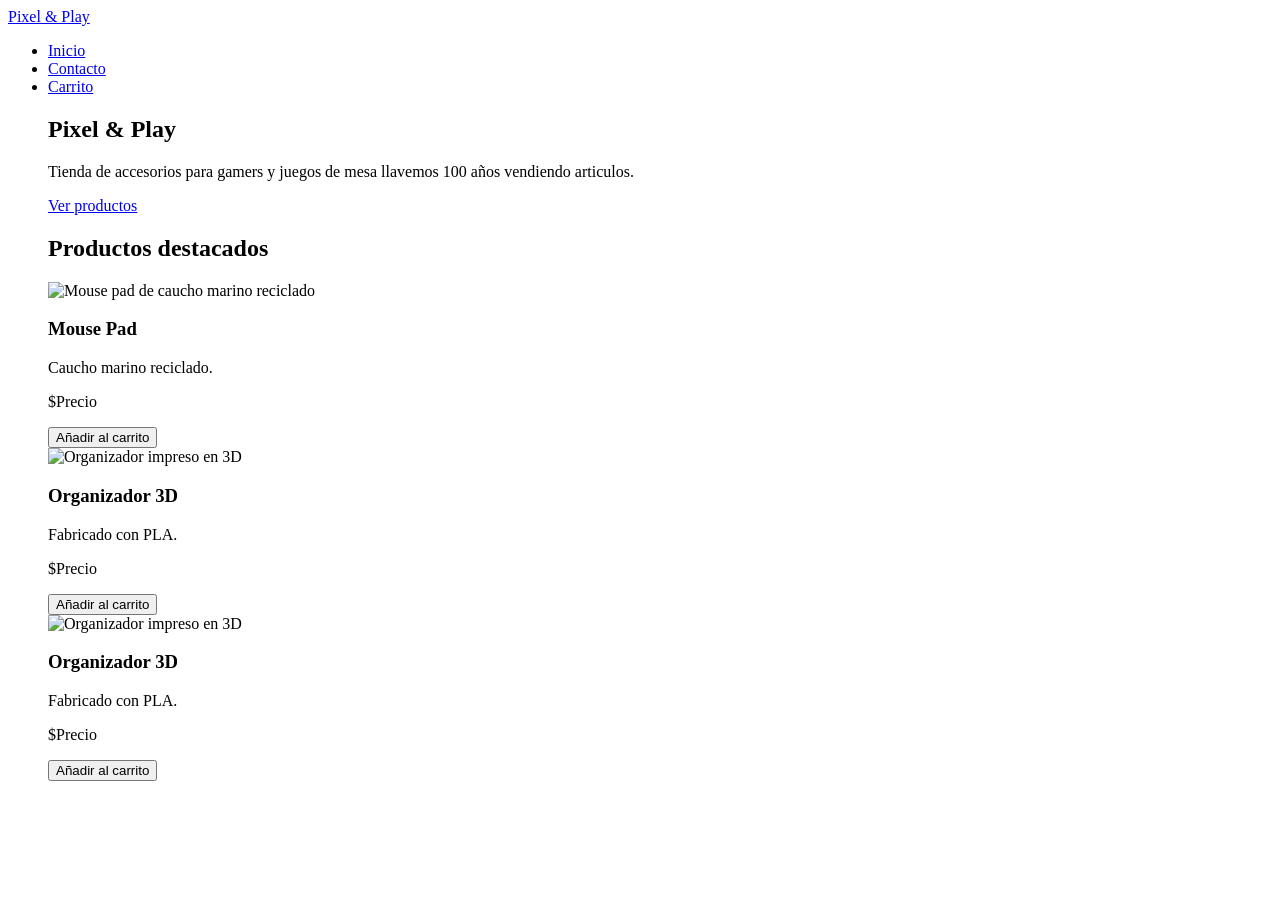
==== HTML/index.html @ 44e220fa "Ordenamiento de carpetas y hojas se reordeno y estrcuturaron las carpetas con sus hojas correspondie" ====
<!DOCTYPE html>

<html lang"es>
    <head>
        <meta charset="utf-8">
        <meta name = "viewport">
        <content= "width =device-width,initial-scale=10">

        <title>Pixel & Play </title>
        
    </head>
    <body>

   
    <header>
        <nav>

        <a href="=index.html">Pixel & Play</a>
         <ul>

         <li><a
            href="index.html">Inicio</a></li>

             <li><a href="contacto.html">Contacto</a></li>

         <li><a href="carrito.html">Carrito</a></li>

             <main
     <section>

       <h1>Pixel & Play</h1>

       <p>

         Tienda de accesorios para gamers y juegos de mesa llavemos 100 años vendiendo articulos.
       </p>
  <a href="productos.html">Ver productos</a>

     </section>



     <section>

       <h2>Productos destacados</h2>



       <article>

         <img src="img/producto1.jpg" alt="Mouse pad de caucho marino reciclado">

         <h3>Mouse Pad</h3>

         <p>Caucho marino reciclado.</p>

         <p>$Precio</p>

         <button>Añadir al carrito</button>

       </article>
        <article>

         <img src="img/producto2.jpg" alt="Organizador impreso en 3D">

         <h3>Organizador 3D</h3>

         <p>Fabricado con PLA.</p>

         <p>$Precio</p>

         <button>Añadir al carrito</button>

       </article>

        <article>

         <img src="img/producto2.jpg" alt="Organizador impreso en 3D">

         <h3>Organizador 3D</h3>

         <p>Fabricado con PLA.</p>

         <p>$Precio</p>

         <button>Añadir al carrito</button>

       </article>
       </ul>

       </ul>


       
        
    </body>
</html>
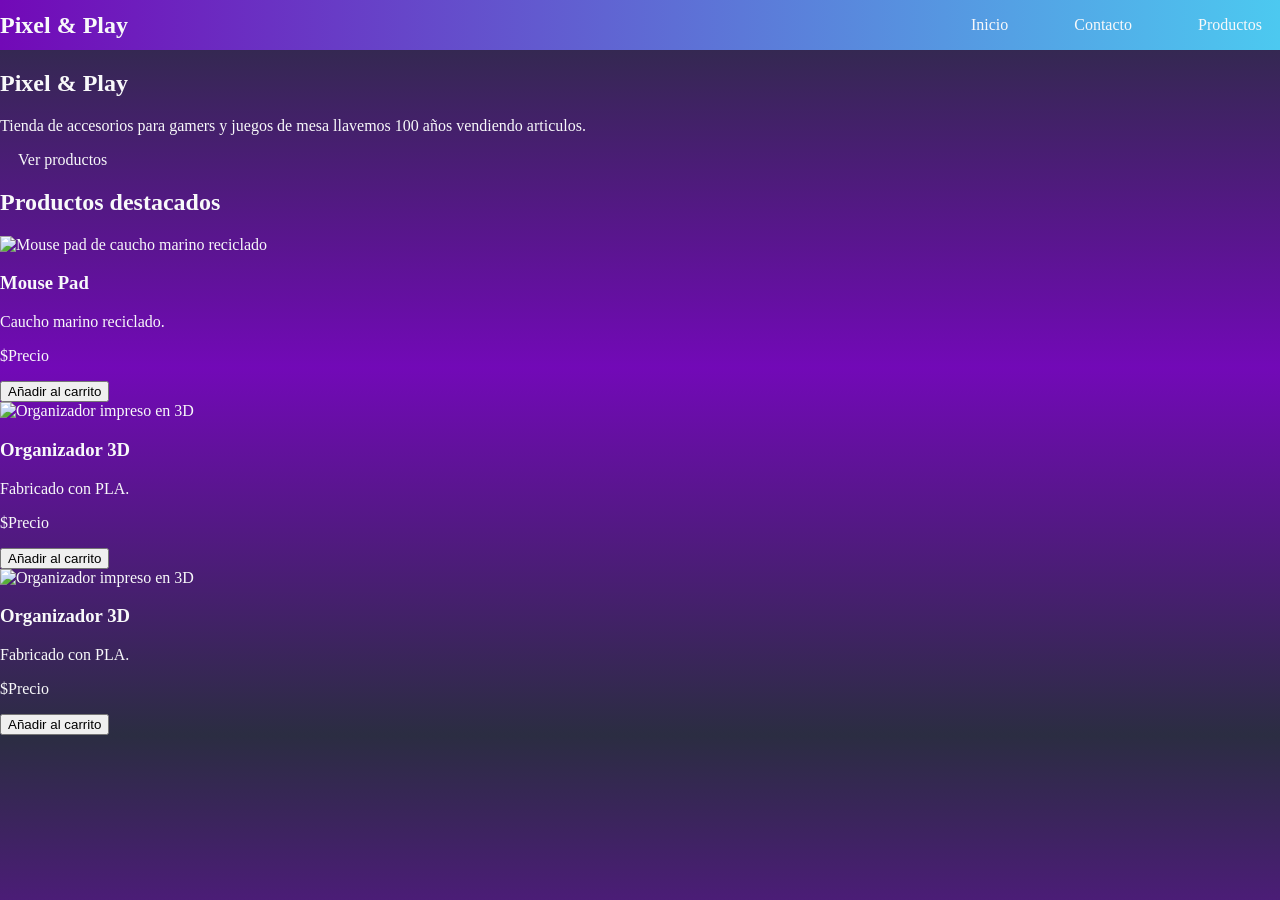
==== commit 911e2153: "Implementacion de CSS se implemento un css inicial para el body , botones, y header" ====
--- a/HTML/index.html
+++ b/HTML/index.html
@@ -5,94 +5,59 @@
         <meta charset="utf-8">
         <meta name = "viewport">
         <content= "width =device-width,initial-scale=10">
+        <title>Pixel & Play </title>
+        <link rel="stylesheet" href="../CSS/style.css">
 
-        <title>Pixel & Play </title>
-        
     </head>
     <body>
 
-   
     <header>
         <nav>
+          <div class="logo" href="=index.html">Pixel & Play</div>
+          <ul>
+            <li><a href="index.html">Inicio</a></li>
+            <li><a href="contactos.html">Contacto</a></li>
+            <li><a href="productos.html">Productos</a></li>
+          </ul>
+        </nav>
+    </header>
 
-        <a href="=index.html">Pixel & Play</a>
-         <ul>
-
-         <li><a
-            href="index.html">Inicio</a></li>
-
-             <li><a href="contacto.html">Contacto</a></li>
-
-         <li><a href="carrito.html">Carrito</a></li>
-
-             <main
-     <section>
-
+      <section>
        <h1>Pixel & Play</h1>
-
-       <p>
-
-         Tienda de accesorios para gamers y juegos de mesa llavemos 100 años vendiendo articulos.
-       </p>
-  <a href="productos.html">Ver productos</a>
-
-     </section>
-
-
-
-     <section>
-
+        <p>
+          Tienda de accesorios para gamers y juegos de mesa llavemos 100 años vendiendo articulos.
+        </p>
+        <a href="productos.html">Ver productos</a>
+      </section>
+     
+      <div class="prod-dest">
        <h2>Productos destacados</h2>
 
-
-
        <article>
-
          <img src="img/producto1.jpg" alt="Mouse pad de caucho marino reciclado">
-
          <h3>Mouse Pad</h3>
-
          <p>Caucho marino reciclado.</p>
-
          <p>$Precio</p>
-
          <button>Añadir al carrito</button>
-
-       </article>
-        <article>
-
-         <img src="img/producto2.jpg" alt="Organizador impreso en 3D">
-
-         <h3>Organizador 3D</h3>
-
-         <p>Fabricado con PLA.</p>
-
-         <p>$Precio</p>
-
-         <button>Añadir al carrito</button>
-
        </article>
 
         <article>
+         <img src="img/producto2.jpg" alt="Organizador impreso en 3D">
+         <h3>Organizador 3D</h3>
+         <p>Fabricado con PLA.</p>
+         <p>$Precio</p>
+         <button>Añadir al carrito</button>
+       </article>
 
+        <article>
          <img src="img/producto2.jpg" alt="Organizador impreso en 3D">
+         <h3>Organizador 3D</h3>
+         <p>Fabricado con PLA.</p>
+         <p>$Precio</p>
+         <button>Añadir al carrito</button>
+       </article>
 
-         <h3>Organizador 3D</h3>
-
-         <p>Fabricado con PLA.</p>
-
-         <p>$Precio</p>
-
-         <button>Añadir al carrito</button>
-
-       </article>
-       </ul>
-
-       </ul>
-
-
-       
-        
+      </div>
     </body>
 </html>
 
--- a/CSS/style.css
+++ b/CSS/style.css
@@ -0,0 +1,67 @@
+
+body {
+    margin: 0;
+    min-width: 100vh;
+    background: linear-gradient(to bottom,#2B2D42,#7209B7,#2B2D42);
+    color: #F8F9FA;
+}
+
+/*
+○ Púrpura Neón (#7209B7)
+○ Cían Eléctrico (#4CC9F0)
+○ Gris Grafito (#2B2D42)
+○ Blanco Mente (#F8F9FA)
+*/
+
+
+
+header
+{
+    background: linear-gradient(to right ,#7209B7,#4CC9F0);
+    border-color: #2B2D42;
+  
+}
+
+nav
+{
+    display: flex;
+    align-items: center;
+    justify-content: space-between;
+
+}
+
+.logo
+{
+    color: #F8F9FA;
+    font-size: 24px;
+    font-weight: bold;
+}
+ul
+{
+    display: flex;
+    list-style: none;
+    gap: 30px;
+}
+a{
+    color: #F8F9FA;
+    text-decoration: none;
+    padding: 10px 18px;
+    border-radius: 6px;
+}
+a:hover
+{
+    background-color: #7209b7;
+    color: #F8F9FA;
+}
+a.activo
+{
+    background-color: #4CC9f0;
+    color: #2B2D42;
+}
+
+
+footer
+{
+    background-color: #7209B7;
+    
+}
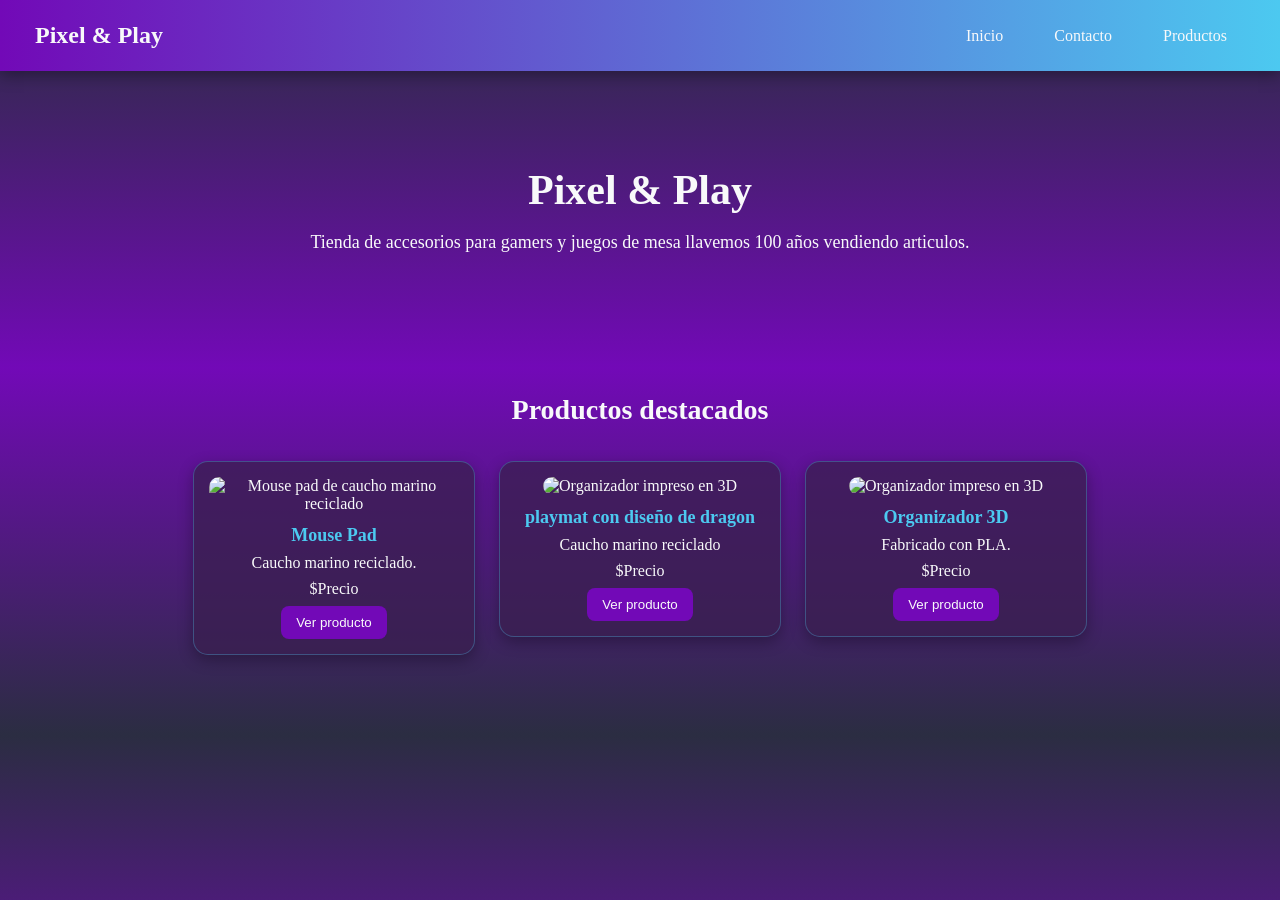
==== commit a5e9209f: "implementacion CSS final se realizo una separacion para cada css , uno para cada html y luego se rec" ====
--- a/HTML/index.html
+++ b/HTML/index.html
@@ -27,36 +27,35 @@
         <p>
           Tienda de accesorios para gamers y juegos de mesa llavemos 100 años vendiendo articulos.
         </p>
-        <a href="productos.html">Ver productos</a>
+        
       </section>
      
       <div class="prod-dest">
        <h2>Productos destacados</h2>
 
        <article>
-         <img src="img/producto1.jpg" alt="Mouse pad de caucho marino reciclado">
+         <img src="https://media.doitcenter.com.pa/media/catalog/product/4/0/4079560000381_xnwtiahljn3oiqms.jpg?width=3840&quality=85&auto=webp" alt="Mouse pad de caucho marino reciclado">
          <h3>Mouse Pad</h3>
          <p>Caucho marino reciclado.</p>
          <p>$Precio</p>
-         <button>Añadir al carrito</button>
+         <button>Ver producto</button>
        </article>
 
         <article>
-         <img src="img/producto2.jpg" alt="Organizador impreso en 3D">
+         <img src="https://tse2.mm.bing.net/th/id/OIP.1ONw83YV6AcA7JFgqBue_gHaE0?r=0&rs=1&pid=ImgDetMain&o=7&rm=3" alt="Organizador impreso en 3D">
+         <h3> playmat con diseño de dragon</h3>
+         <p>Caucho marino reciclado</p>
+         <p>$Precio</p>
+         <button>Ver producto</button>
+       </article>
+
+        <article>
+         <img src="https://makerworld.bblmw.com/makerworld/model/DSM00000001431054/design/2025-05-18_a780a431650388.png?x-oss-process=image/resize,w_1200/ignore-error,1" alt="Organizador impreso en 3D">
          <h3>Organizador 3D</h3>
          <p>Fabricado con PLA.</p>
          <p>$Precio</p>
-         <button>Añadir al carrito</button>
+         <button>Ver producto</button>
        </article>
-
-        <article>
-         <img src="img/producto2.jpg" alt="Organizador impreso en 3D">
-         <h3>Organizador 3D</h3>
-         <p>Fabricado con PLA.</p>
-         <p>$Precio</p>
-         <button>Añadir al carrito</button>
-       </article>
-
       </div>
     </body>
 </html>
--- a/CSS/style.css
+++ b/CSS/style.css
@@ -1,7 +1,6 @@
 
 body {
     margin: 0;
-    min-width: 100vh;
     background: linear-gradient(to bottom,#2B2D42,#7209B7,#2B2D42);
     color: #F8F9FA;
 }
@@ -13,12 +12,12 @@
 ○ Blanco Mente (#F8F9FA)
 */
 
-
-
+/* HEADER D:*/
 header
 {
     background: linear-gradient(to right ,#7209B7,#4CC9F0);
-    border-color: #2B2D42;
+    padding: 22px 35px;
+    box-shadow: 0 4px 15px rgba(0, 0, 0, 0.35);
   
 }
 
@@ -36,12 +35,17 @@
     font-size: 24px;
     font-weight: bold;
 }
+
 ul
 {
     display: flex;
+    align-items: center;
+    gap: 15px;
     list-style: none;
-    gap: 30px;
+    margin: 0;
+    padding: 0;
 }
+
 a{
     color: #F8F9FA;
     text-decoration: none;
@@ -52,16 +56,112 @@
 {
     background-color: #7209b7;
     color: #F8F9FA;
+    box-shadow: 0 0 10px #7209B7;
 }
-a.activo
+
+/* INIXIO PAGINA :) */
+section
 {
-    background-color: #4CC9f0;
+    text-align: center;
+    padding: 60px 20px;
+}
+section h1
+ {
+  font-size: 42px;
+  margin-bottom: 15px;
+}
+
+section p 
+{
+  font-size: 18px;
+}
+
+/*  PRODUCTOS DESTACADOS */
+.prod-dest 
+{
+    max-width: 950px;
+    margin: 20px auto 50px;
+    padding: 20px;
+    text-align: center;
+}
+
+.prod-dest h2 
+{
+    font-size: 28px;
+    margin-bottom: 25px;
+}
+
+/* TARJETAS */
+.prod-dest article 
+{
+    display: inline-block;
+    vertical-align: top;
+    width: 250px;
+    background-color: rgba(58, 31, 79, 0.75);
+    color: #F8F9FA;
+    border: 1px solid rgba(76, 201, 240, 0.3);
+    border-radius: 15px;
+    padding: 15px;
+    margin: 10px;
+    box-shadow: 0 5px 15px rgba(0, 0, 0, 0.3);
+    transition: 0.3s;
+}
+
+/* IMAGEN */
+.prod-dest article img 
+{
+    width: 100%;
+    height: 150px;
+    border-radius: 10px;
+}
+
+/* NOMBRE */
+.prod-dest article h3 
+{
+
+    color: #4CC9F0;
+    font-size: 18px;
+    margin: 12px 0 8px;
+}
+/* TEXTO */
+.prod-dest article p 
+{
+    margin: 8px 0;
+}
+
+
+/* BOTÓN */
+.prod-dest article button 
+{
+
+    background-color: #7209B7;
+    color: #F8F9FA;
+    border: none;
+    border-radius: 8px;
+    padding: 9px 15px;
+    cursor: pointer;
+
+}
+
+.prod-dest article button:hover 
+{
+    background-color: #4CC9F0;
     color: #2B2D42;
 }
 
+/* EFECTO TARJETA */
+.prod-dest article:hover {
 
-footer
-{
-    background-color: #7209B7;
-    
+    transform: translateY(-5px);
+    background-color: rgba(58, 31, 79, 0.9);
+    box-shadow: 0 7px 18px rgba(76, 201, 240, 0.3);
+}
+
+
+footer {
+  background-color: #7209B7;
+  color: #F8F9FA;
+  text-align: center;
+  padding: 20px;
+
 }
